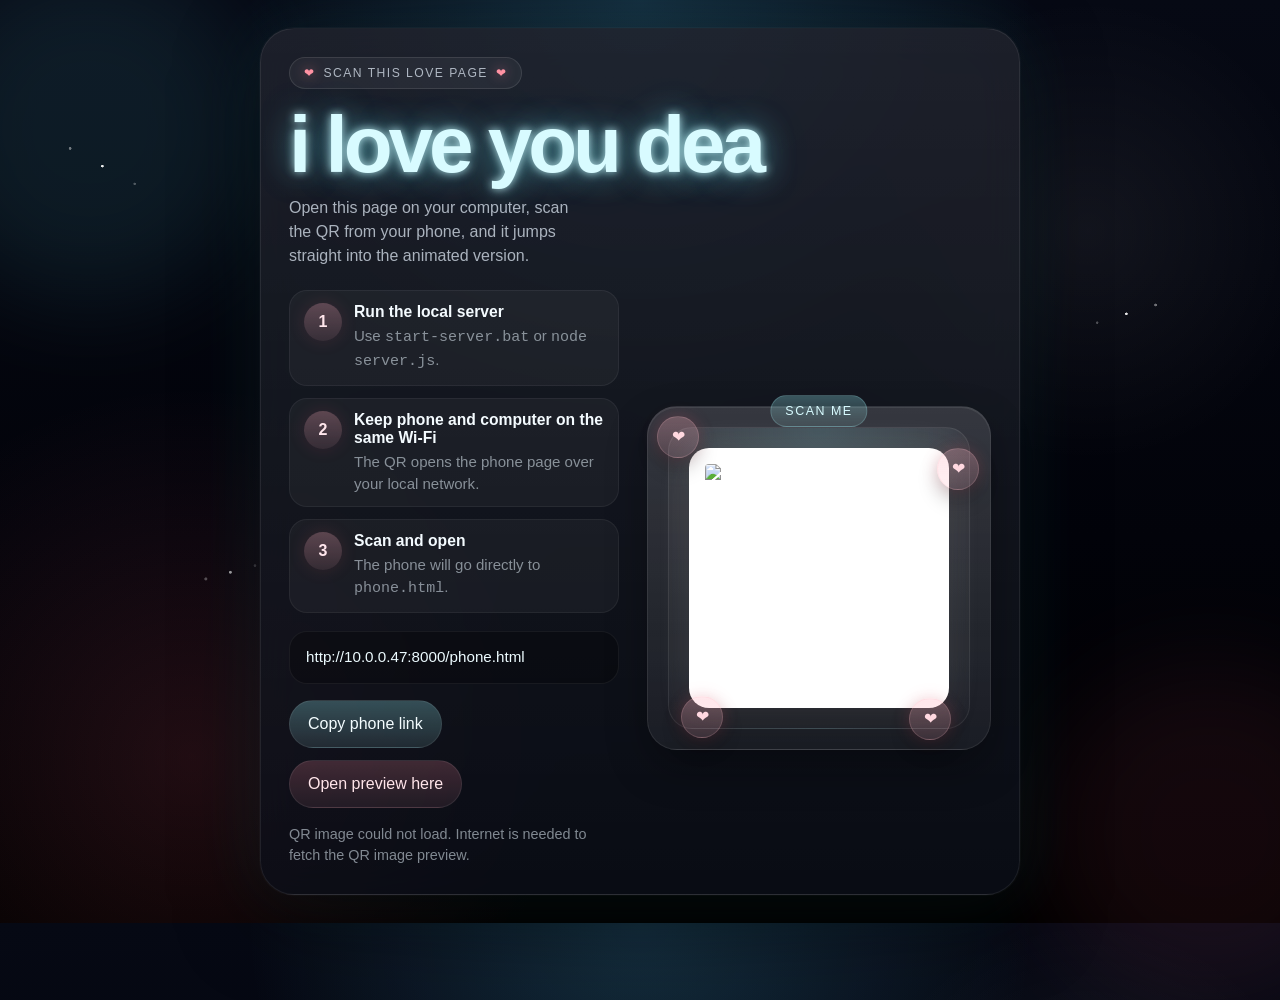
==== index.html @ 67942cf7 "Initial commit" ====
<!DOCTYPE html>
<html lang="en">
<head>
  <meta charset="UTF-8" />
  <meta name="viewport" content="width=device-width, initial-scale=1.0" />
  <title>Scan For Dea</title>
  <style>
    :root {
      --bg-a: #02030a;
      --bg-b: #060914;
      --cyan: #d8fbff;
      --cyan-soft: rgba(117, 241, 255, 0.18);
      --rose: #ff92a3;
      --rose-soft: rgba(255, 92, 122, 0.18);
      --panel: rgba(6, 10, 20, 0.78);
      --panel-edge: rgba(255, 255, 255, 0.08);
      --text-soft: rgba(233, 244, 255, 0.7);
      --text-muted: rgba(221, 233, 242, 0.56);
    }

    * {
      box-sizing: border-box;
    }

    html,
    body {
      margin: 0;
      min-height: 100%;
      color: #fff;
      background:
        radial-gradient(circle at top, rgba(87, 212, 255, 0.18), transparent 35%),
        radial-gradient(circle at 15% 82%, rgba(255, 97, 121, 0.13), transparent 28%),
        radial-gradient(circle at 85% 25%, rgba(255, 255, 255, 0.06), transparent 18%),
        linear-gradient(180deg, var(--bg-b) 0%, var(--bg-a) 58%, #000 100%);
    }

    body {
      font-family: "Trebuchet MS", "Lucida Sans Unicode", sans-serif;
      overflow: hidden;
    }

    .screen {
      position: relative;
      min-height: 100vh;
      display: grid;
      place-items: center;
      padding: 28px;
      isolation: isolate;
    }

    .ambient,
    .heart-rain,
    .sparkles {
      position: absolute;
      inset: 0;
      pointer-events: none;
    }

    .ambient::before,
    .ambient::after {
      content: "";
      position: absolute;
      inset: auto;
      width: 340px;
      aspect-ratio: 1;
      border-radius: 50%;
      filter: blur(50px);
      opacity: 0.34;
      animation: pulse 12s ease-in-out infinite alternate;
    }

    .ambient::before {
      left: -80px;
      top: -40px;
      background: rgba(104, 240, 255, 0.25);
    }

    .ambient::after {
      right: -100px;
      bottom: -80px;
      background: rgba(255, 91, 122, 0.22);
      animation-duration: 14s;
      animation-direction: alternate-reverse;
    }

    .sparkles,
    .sparkles::before,
    .sparkles::after {
      background-image:
        radial-gradient(circle at 8% 18%, rgba(255, 255, 255, 0.92) 0 1px, transparent 1.6px),
        radial-gradient(circle at 18% 62%, rgba(255, 255, 255, 0.66) 0 1px, transparent 1.8px),
        radial-gradient(circle at 34% 22%, rgba(255, 255, 255, 0.84) 0 1px, transparent 1.7px),
        radial-gradient(circle at 52% 44%, rgba(255, 255, 255, 0.58) 0 1px, transparent 1.6px),
        radial-gradient(circle at 68% 24%, rgba(255, 255, 255, 0.84) 0 1px, transparent 1.7px),
        radial-gradient(circle at 76% 78%, rgba(255, 255, 255, 0.58) 0 1px, transparent 1.9px),
        radial-gradient(circle at 88% 34%, rgba(255, 255, 255, 0.9) 0 1px, transparent 1.6px);
      animation: twinkle 7s ease-in-out infinite alternate;
    }

    .sparkles::before,
    .sparkles::after {
      content: "";
      position: absolute;
      inset: 0;
    }

    .sparkles::before {
      opacity: 0.45;
      transform: scale(1.06);
      animation-duration: 9s;
    }

    .sparkles::after {
      opacity: 0.3;
      transform: scale(0.94);
      animation-duration: 11s;
    }

    .card {
      position: relative;
      z-index: 2;
      width: min(92vw, 760px);
      padding: 28px;
      border-radius: 34px;
      background:
        linear-gradient(180deg, rgba(255, 255, 255, 0.09), rgba(255, 255, 255, 0.02)),
        var(--panel);
      border: 1px solid var(--panel-edge);
      box-shadow:
        0 24px 80px rgba(0, 0, 0, 0.5),
        0 0 0 1px rgba(255, 255, 255, 0.03),
        0 0 70px rgba(90, 239, 255, 0.1);
      backdrop-filter: blur(20px);
    }

    .badge {
      display: inline-flex;
      align-items: center;
      gap: 8px;
      margin-bottom: 18px;
      padding: 8px 14px;
      border-radius: 999px;
      border: 1px solid rgba(255, 255, 255, 0.1);
      background: rgba(255, 255, 255, 0.05);
      color: var(--text-soft);
      letter-spacing: 0.12em;
      text-transform: uppercase;
      font-size: 0.76rem;
    }

    .badge::before,
    .badge::after {
      content: "❤";
      color: var(--rose);
      text-shadow: 0 0 12px rgba(255, 130, 154, 0.55);
    }

    h1 {
      margin: 0;
      font-size: clamp(2.8rem, 9vw, 5rem);
      line-height: 0.94;
      letter-spacing: -0.05em;
      color: var(--cyan);
      text-shadow:
        0 0 10px rgba(201, 250, 255, 0.9),
        0 0 30px rgba(106, 242, 255, 0.5),
        0 0 54px rgba(106, 242, 255, 0.18);
    }

    .lead {
      max-width: 34ch;
      margin: 14px 0 22px;
      color: var(--text-soft);
      font-size: 1rem;
      line-height: 1.5;
    }

    .content {
      display: grid;
      grid-template-columns: minmax(260px, 330px) 1fr;
      gap: 28px;
      align-items: center;
    }

    .qr-panel {
      position: relative;
      padding: 20px;
      border-radius: 30px;
      background:
        linear-gradient(180deg, rgba(255, 255, 255, 0.11), rgba(255, 255, 255, 0.02)),
        rgba(255, 255, 255, 0.04);
      border: 1px solid rgba(255, 255, 255, 0.08);
      box-shadow:
        inset 0 1px 0 rgba(255, 255, 255, 0.08),
        0 18px 42px rgba(0, 0, 0, 0.28);
    }

    .qr-shell {
      position: relative;
      display: grid;
      place-items: center;
      aspect-ratio: 1;
      border-radius: 24px;
      padding: 20px;
      background:
        radial-gradient(circle at top, rgba(117, 241, 255, 0.12), transparent 45%),
        linear-gradient(180deg, rgba(255, 255, 255, 0.05), rgba(255, 255, 255, 0.02));
      border: 1px solid rgba(255, 255, 255, 0.08);
    }

    .qr-image {
      width: 100%;
      max-width: 270px;
      aspect-ratio: 1;
      display: block;
      border-radius: 20px;
      background: #fff;
      padding: 16px;
      box-shadow:
        0 12px 30px rgba(0, 0, 0, 0.2),
        0 0 36px rgba(255, 255, 255, 0.14);
      object-fit: contain;
    }

    .qr-heart {
      position: absolute;
      z-index: 2;
      display: grid;
      place-items: center;
      width: 42px;
      aspect-ratio: 1;
      border-radius: 50%;
      background:
        linear-gradient(180deg, rgba(255, 160, 177, 0.26), rgba(255, 114, 138, 0.1)),
        rgba(255, 255, 255, 0.06);
      border: 1px solid rgba(255, 183, 194, 0.2);
      color: #ffd8e0;
      font-size: 1rem;
      box-shadow:
        0 10px 20px rgba(0, 0, 0, 0.22),
        0 0 16px rgba(255, 98, 124, 0.22);
      animation: float 4.8s ease-in-out infinite;
    }

    .qr-heart-a {
      left: -12px;
      top: -12px;
    }

    .qr-heart-b {
      right: -10px;
      top: 20px;
      animation-delay: -1.3s;
    }

    .qr-heart-c {
      left: 12px;
      bottom: -10px;
      animation-delay: -2.1s;
    }

    .qr-heart-d {
      right: 18px;
      bottom: -12px;
      animation-delay: -3.2s;
    }

    .scan-tag {
      position: absolute;
      left: 50%;
      top: -12px;
      transform: translateX(-50%);
      padding: 8px 14px;
      border-radius: 999px;
      background:
        linear-gradient(180deg, rgba(145, 246, 255, 0.26), rgba(145, 246, 255, 0.08)),
        rgba(255, 255, 255, 0.04);
      border: 1px solid rgba(170, 247, 255, 0.2);
      color: var(--cyan);
      font-size: 0.78rem;
      letter-spacing: 0.12em;
      text-transform: uppercase;
      white-space: nowrap;
    }

    .steps {
      display: grid;
      gap: 12px;
      margin-bottom: 18px;
    }

    .step {
      display: grid;
      grid-template-columns: 38px 1fr;
      gap: 12px;
      align-items: start;
      padding: 12px 14px;
      border-radius: 18px;
      background: rgba(255, 255, 255, 0.04);
      border: 1px solid rgba(255, 255, 255, 0.06);
    }

    .step-index {
      display: grid;
      place-items: center;
      width: 38px;
      aspect-ratio: 1;
      border-radius: 50%;
      background:
        linear-gradient(180deg, rgba(255, 160, 177, 0.26), rgba(255, 114, 138, 0.08)),
        rgba(255, 255, 255, 0.04);
      color: #ffe6ec;
      font-weight: 700;
      box-shadow: 0 0 18px rgba(255, 98, 124, 0.12);
    }

    .step strong {
      display: block;
      margin-bottom: 4px;
      color: #f4fbff;
      font-size: 0.98rem;
    }

    .step p {
      margin: 0;
      color: var(--text-muted);
      line-height: 1.45;
      font-size: 0.94rem;
    }

    .url-box {
      margin: 0 0 16px;
      padding: 14px 16px;
      border-radius: 18px;
      background: rgba(0, 0, 0, 0.26);
      border: 1px solid rgba(255, 255, 255, 0.06);
      overflow-wrap: anywhere;
      color: #edfbff;
      font-size: 0.95rem;
      line-height: 1.5;
    }

    .actions {
      display: flex;
      flex-wrap: wrap;
      gap: 12px;
    }

    .button,
    .button-link {
      display: inline-flex;
      align-items: center;
      justify-content: center;
      min-height: 48px;
      padding: 0 18px;
      border-radius: 999px;
      border: 1px solid rgba(255, 255, 255, 0.08);
      text-decoration: none;
      font: inherit;
      cursor: pointer;
      transition: transform 160ms ease, border-color 160ms ease, opacity 160ms ease;
    }

    .button {
      background:
        linear-gradient(180deg, rgba(142, 246, 255, 0.24), rgba(142, 246, 255, 0.08)),
        rgba(255, 255, 255, 0.04);
      color: #f4fdff;
    }

    .button-link {
      background:
        linear-gradient(180deg, rgba(255, 124, 146, 0.18), rgba(255, 124, 146, 0.06)),
        rgba(255, 255, 255, 0.03);
      color: #ffe5ea;
    }

    .button:hover,
    .button-link:hover {
      transform: translateY(-1px);
      border-color: rgba(255, 255, 255, 0.18);
    }

    .hint {
      margin: 16px 0 0;
      color: var(--text-muted);
      font-size: 0.9rem;
      line-height: 1.45;
    }

    .heart-rain span {
      position: absolute;
      top: -10%;
      left: var(--left);
      font-size: var(--size);
      color: rgba(255, 149, 168, 0.9);
      opacity: 0;
      text-shadow:
        0 0 10px rgba(255, 197, 206, 0.8),
        0 0 24px rgba(255, 103, 130, 0.32);
      animation: rain var(--duration) linear infinite;
      animation-delay: var(--delay);
    }

    @keyframes pulse {
      from {
        transform: scale(0.95);
      }

      to {
        transform: scale(1.05);
      }
    }

    @keyframes twinkle {
      from {
        opacity: 0.22;
      }

      to {
        opacity: 0.48;
      }
    }

    @keyframes float {
      0%,
      100% {
        transform: translateY(0);
      }

      50% {
        transform: translateY(-10px);
      }
    }

    @keyframes rain {
      0% {
        top: -10%;
        opacity: 0;
        transform: translateX(0) scale(0.72);
      }

      10% {
        opacity: 0.94;
      }

      100% {
        top: 110%;
        opacity: 0;
        transform: translateX(var(--drift)) scale(1);
      }
    }

    @media (max-width: 760px) {
      body {
        overflow: auto;
      }

      .screen {
        min-height: 100%;
        padding: 18px;
      }

      .card {
        padding: 22px;
      }

      .content {
        grid-template-columns: 1fr;
      }

      .qr-panel {
        order: -1;
      }
    }
  </style>
</head>
<body>
  <main class="screen">
    <div class="ambient" aria-hidden="true"></div>
    <div class="sparkles" aria-hidden="true"></div>
    <div class="heart-rain" id="heartRain" aria-hidden="true"></div>

    <section class="card">
      <span class="badge">scan this love page</span>
      <h1>i love you dea</h1>
      <p class="lead">
        Open this page on your computer, scan the QR from your phone, and it jumps straight into the animated version.
      </p>

      <div class="content">
        <div>
          <div class="steps">
            <article class="step">
              <div class="step-index">1</div>
              <div>
                <strong>Run the local server</strong>
                <p>Use <code>start-server.bat</code> or <code>node server.js</code>.</p>
              </div>
            </article>

            <article class="step">
              <div class="step-index">2</div>
              <div>
                <strong>Keep phone and computer on the same Wi-Fi</strong>
                <p>The QR opens the phone page over your local network.</p>
              </div>
            </article>

            <article class="step">
              <div class="step-index">3</div>
              <div>
                <strong>Scan and open</strong>
                <p>The phone will go directly to <code>phone.html</code>.</p>
              </div>
            </article>
          </div>

          <p class="url-box" id="urlText">Preparing scan link...</p>

          <div class="actions">
            <button class="button" id="copyButton" type="button">Copy phone link</button>
            <a class="button-link" id="previewButton" href="phone.html">Open preview here</a>
          </div>

          <p class="hint" id="hintText">
            If the QR does not appear, start the server first and refresh this page.
          </p>
        </div>

        <div class="qr-panel">
          <div class="scan-tag">scan me</div>
          <div class="qr-shell">
            <span class="qr-heart qr-heart-a">❤</span>
            <span class="qr-heart qr-heart-b">❤</span>
            <span class="qr-heart qr-heart-c">❤</span>
            <span class="qr-heart qr-heart-d">❤</span>
            <img
              class="qr-image"
              id="qrImage"
              alt="QR code that opens the phone animation"
            />
          </div>
        </div>
      </div>
    </section>
  </main>

  <script>
    const fallbackLanOrigin = "http://10.0.0.47:8000";
    const qrImage = document.getElementById("qrImage");
    const urlText = document.getElementById("urlText");
    const hintText = document.getElementById("hintText");
    const copyButton = document.getElementById("copyButton");
    const previewButton = document.getElementById("previewButton");
    const heartRain = document.getElementById("heartRain");

    function createRain() {
      for (let index = 0; index < 18; index += 1) {
        const heart = document.createElement("span");
        heart.textContent = Math.random() > 0.3 ? "❤" : "♡";
        heart.style.setProperty("--left", `${(Math.random() * 96).toFixed(2)}%`);
        heart.style.setProperty("--size", `${(Math.random() * 1.2 + 0.8).toFixed(2)}rem`);
        heart.style.setProperty("--duration", `${(Math.random() * 4.5 + 6).toFixed(2)}s`);
        heart.style.setProperty("--delay", `${(Math.random() * -10).toFixed(2)}s`);
        heart.style.setProperty("--drift", `${(Math.random() * 80 - 40).toFixed(0)}px`);
        heartRain.appendChild(heart);
      }
    }

    async function resolveLanOrigin() {
      const isServed = window.location.protocol === "http:" || window.location.protocol === "https:";

      if (!isServed) {
        hintText.textContent = "Server is not running from this file. Start start-server.bat, then open http://localhost:8000.";
        return fallbackLanOrigin;
      }

      try {
        const response = await fetch("/launch-config.json", { cache: "no-store" });

        if (!response.ok) {
          throw new Error("Config request failed");
        }

        const data = await response.json();

        if (data.lanOrigin) {
          hintText.textContent = `Scan on the same Wi-Fi. Phone target: ${data.lanOrigin}/phone.html`;
          return data.lanOrigin;
        }
      } catch (error) {
        hintText.textContent = "Could not detect the Wi-Fi link automatically. Using the fallback local IP.";
      }

      return fallbackLanOrigin;
    }

    function setQr(url) {
      const encodedUrl = encodeURIComponent(url);
      qrImage.src = `https://api.qrserver.com/v1/create-qr-code/?size=640x640&margin=12&format=svg&data=${encodedUrl}`;
      urlText.textContent = url;
      previewButton.href = url;
    }

    async function copyUrl() {
      const value = urlText.textContent.trim();

      try {
        await navigator.clipboard.writeText(value);
        copyButton.textContent = "Copied";
        window.setTimeout(() => {
          copyButton.textContent = "Copy phone link";
        }, 1400);
      } catch (error) {
        copyButton.textContent = "Copy failed";
      }
    }

    qrImage.addEventListener("error", () => {
      hintText.textContent = "QR image could not load. Internet is needed to fetch the QR image preview.";
    });

    copyButton.addEventListener("click", copyUrl);

    createRain();

    resolveLanOrigin().then((origin) => {
      const targetUrl = `${origin.replace(/\/$/, "")}/phone.html`;
      setQr(targetUrl);
    });
  </script>
</body>
</html>
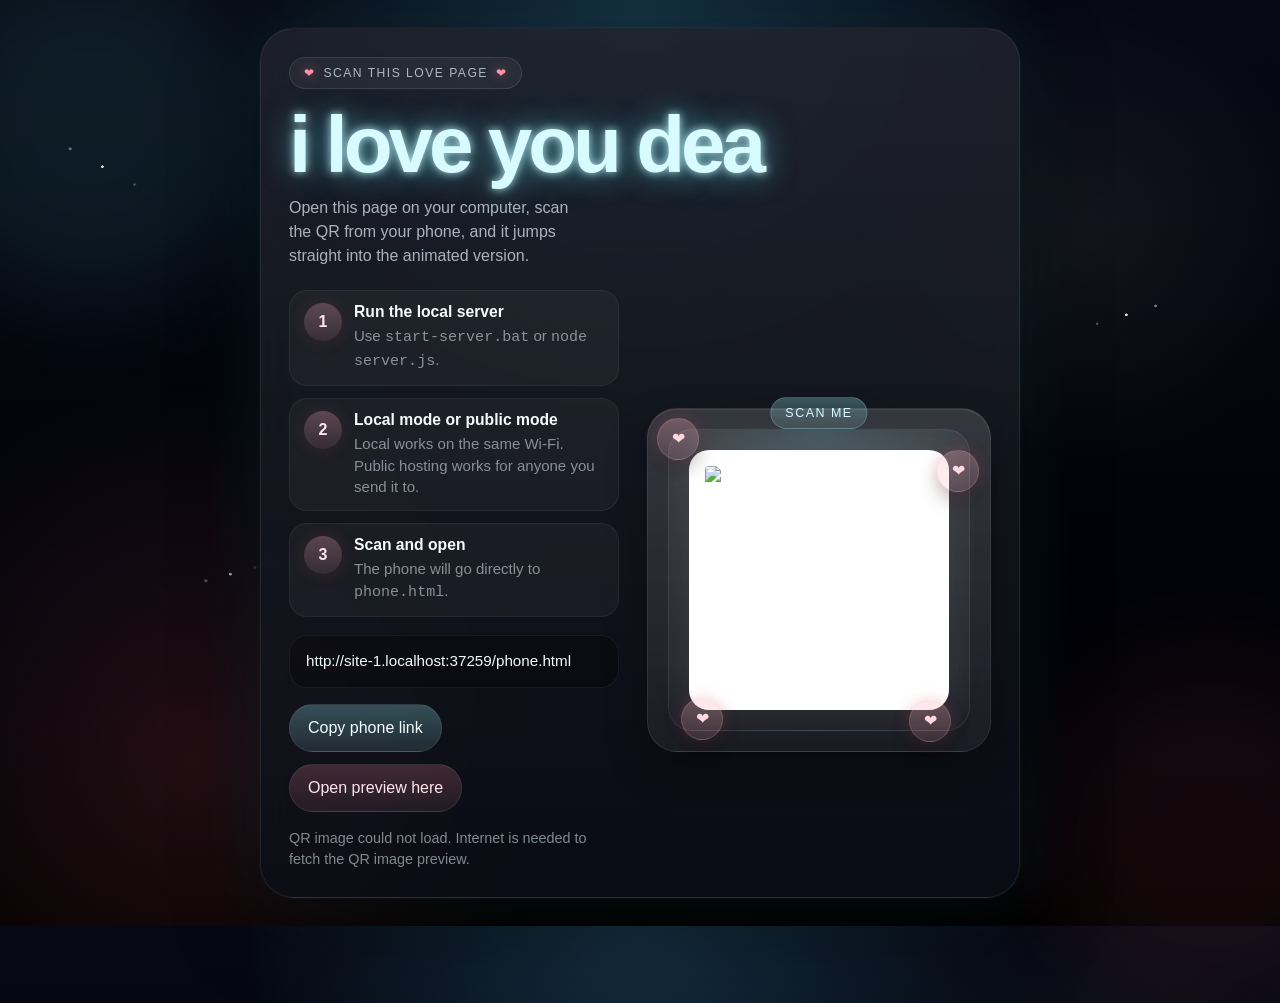
==== commit c76592df: "Update index.html" ====
--- a/index.html
+++ b/index.html
@@ -502,8 +502,8 @@
             <article class="step">
               <div class="step-index">2</div>
               <div>
-                <strong>Keep phone and computer on the same Wi-Fi</strong>
-                <p>The QR opens the phone page over your local network.</p>
+                <strong>Local mode or public mode</strong>
+                <p>Local works on the same Wi-Fi. Public hosting works for anyone you send it to.</p>
               </div>
             </article>
 
@@ -524,7 +524,7 @@
           </div>
 
           <p class="hint" id="hintText">
-            If the QR does not appear, start the server first and refresh this page.
+            If you want to send this to someone else, this folder must be opened from a public link, not only your local Wi-Fi.
           </p>
         </div>
 
@@ -568,12 +568,21 @@
       }
     }
 
+    function isLocalhost(hostname) {
+      return hostname === "localhost" || hostname === "127.0.0.1";
+    }
+
     async function resolveLanOrigin() {
       const isServed = window.location.protocol === "http:" || window.location.protocol === "https:";
 
       if (!isServed) {
         hintText.textContent = "Server is not running from this file. Start start-server.bat, then open http://localhost:8000.";
         return fallbackLanOrigin;
+      }
+
+      if (!isLocalhost(window.location.hostname)) {
+        hintText.textContent = `Public/share mode active. QR target: ${window.location.origin}/phone.html`;
+        return window.location.origin;
       }
 
       try {
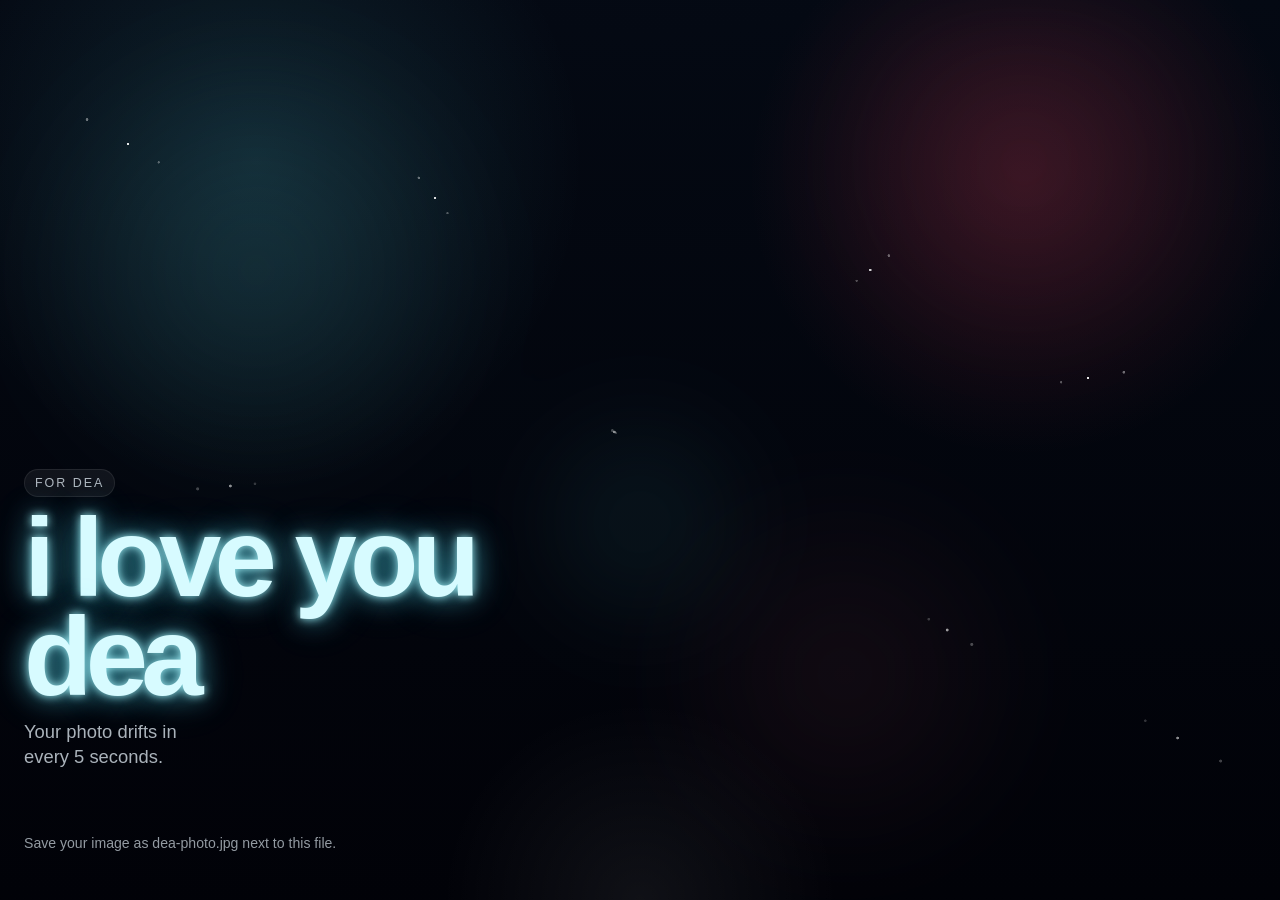
==== commit cdd1394e: "Update index.html" ====
--- a/index.html
+++ b/index.html
@@ -2,642 +2,84 @@
 <html lang="en">
 <head>
   <meta charset="UTF-8" />
+  <meta
+    http-equiv="refresh"
+    content="0; url=phone.html"
+  />
   <meta name="viewport" content="width=device-width, initial-scale=1.0" />
-  <title>Scan For Dea</title>
+  <meta name="theme-color" content="#040711" />
+  <title>I Love You Dea</title>
   <style>
-    :root {
-      --bg-a: #02030a;
-      --bg-b: #060914;
-      --cyan: #d8fbff;
-      --cyan-soft: rgba(117, 241, 255, 0.18);
-      --rose: #ff92a3;
-      --rose-soft: rgba(255, 92, 122, 0.18);
-      --panel: rgba(6, 10, 20, 0.78);
-      --panel-edge: rgba(255, 255, 255, 0.08);
-      --text-soft: rgba(233, 244, 255, 0.7);
-      --text-muted: rgba(221, 233, 242, 0.56);
-    }
-
-    * {
-      box-sizing: border-box;
-    }
-
     html,
     body {
       margin: 0;
       min-height: 100%;
+      background:
+        radial-gradient(circle at top, rgba(53, 120, 161, 0.16), transparent 36%),
+        radial-gradient(circle at 20% 80%, rgba(255, 67, 98, 0.08), transparent 26%),
+        linear-gradient(180deg, #050711 0%, #02030a 45%, #000000 100%);
       color: #fff;
-      background:
-        radial-gradient(circle at top, rgba(87, 212, 255, 0.18), transparent 35%),
-        radial-gradient(circle at 15% 82%, rgba(255, 97, 121, 0.13), transparent 28%),
-        radial-gradient(circle at 85% 25%, rgba(255, 255, 255, 0.06), transparent 18%),
-        linear-gradient(180deg, var(--bg-b) 0%, var(--bg-a) 58%, #000 100%);
+      font-family: "Trebuchet MS", "Lucida Sans Unicode", sans-serif;
     }
 
     body {
-      font-family: "Trebuchet MS", "Lucida Sans Unicode", sans-serif;
-      overflow: hidden;
-    }
-
-    .screen {
-      position: relative;
-      min-height: 100vh;
       display: grid;
       place-items: center;
-      padding: 28px;
-      isolation: isolate;
-    }
-
-    .ambient,
-    .heart-rain,
-    .sparkles {
-      position: absolute;
-      inset: 0;
-      pointer-events: none;
-    }
-
-    .ambient::before,
-    .ambient::after {
-      content: "";
-      position: absolute;
-      inset: auto;
-      width: 340px;
-      aspect-ratio: 1;
-      border-radius: 50%;
-      filter: blur(50px);
-      opacity: 0.34;
-      animation: pulse 12s ease-in-out infinite alternate;
-    }
-
-    .ambient::before {
-      left: -80px;
-      top: -40px;
-      background: rgba(104, 240, 255, 0.25);
-    }
-
-    .ambient::after {
-      right: -100px;
-      bottom: -80px;
-      background: rgba(255, 91, 122, 0.22);
-      animation-duration: 14s;
-      animation-direction: alternate-reverse;
-    }
-
-    .sparkles,
-    .sparkles::before,
-    .sparkles::after {
-      background-image:
-        radial-gradient(circle at 8% 18%, rgba(255, 255, 255, 0.92) 0 1px, transparent 1.6px),
-        radial-gradient(circle at 18% 62%, rgba(255, 255, 255, 0.66) 0 1px, transparent 1.8px),
-        radial-gradient(circle at 34% 22%, rgba(255, 255, 255, 0.84) 0 1px, transparent 1.7px),
-        radial-gradient(circle at 52% 44%, rgba(255, 255, 255, 0.58) 0 1px, transparent 1.6px),
-        radial-gradient(circle at 68% 24%, rgba(255, 255, 255, 0.84) 0 1px, transparent 1.7px),
-        radial-gradient(circle at 76% 78%, rgba(255, 255, 255, 0.58) 0 1px, transparent 1.9px),
-        radial-gradient(circle at 88% 34%, rgba(255, 255, 255, 0.9) 0 1px, transparent 1.6px);
-      animation: twinkle 7s ease-in-out infinite alternate;
-    }
-
-    .sparkles::before,
-    .sparkles::after {
-      content: "";
-      position: absolute;
-      inset: 0;
-    }
-
-    .sparkles::before {
-      opacity: 0.45;
-      transform: scale(1.06);
-      animation-duration: 9s;
-    }
-
-    .sparkles::after {
-      opacity: 0.3;
-      transform: scale(0.94);
-      animation-duration: 11s;
+      padding: 24px;
     }
 
     .card {
-      position: relative;
-      z-index: 2;
-      width: min(92vw, 760px);
+      width: min(92vw, 440px);
       padding: 28px;
-      border-radius: 34px;
+      border-radius: 28px;
+      text-align: center;
       background:
-        linear-gradient(180deg, rgba(255, 255, 255, 0.09), rgba(255, 255, 255, 0.02)),
-        var(--panel);
-      border: 1px solid var(--panel-edge);
+        linear-gradient(180deg, rgba(255, 255, 255, 0.08), rgba(255, 255, 255, 0.02)),
+        rgba(4, 7, 17, 0.82);
+      border: 1px solid rgba(255, 255, 255, 0.08);
       box-shadow:
-        0 24px 80px rgba(0, 0, 0, 0.5),
-        0 0 0 1px rgba(255, 255, 255, 0.03),
-        0 0 70px rgba(90, 239, 255, 0.1);
-      backdrop-filter: blur(20px);
-    }
-
-    .badge {
-      display: inline-flex;
-      align-items: center;
-      gap: 8px;
-      margin-bottom: 18px;
-      padding: 8px 14px;
-      border-radius: 999px;
-      border: 1px solid rgba(255, 255, 255, 0.1);
-      background: rgba(255, 255, 255, 0.05);
-      color: var(--text-soft);
-      letter-spacing: 0.12em;
-      text-transform: uppercase;
-      font-size: 0.76rem;
-    }
-
-    .badge::before,
-    .badge::after {
-      content: "❤";
-      color: var(--rose);
-      text-shadow: 0 0 12px rgba(255, 130, 154, 0.55);
+        0 24px 80px rgba(0, 0, 0, 0.45),
+        0 0 50px rgba(89, 239, 255, 0.1);
     }
 
     h1 {
-      margin: 0;
-      font-size: clamp(2.8rem, 9vw, 5rem);
-      line-height: 0.94;
+      margin: 0 0 10px;
+      font-size: clamp(2.2rem, 10vw, 3.6rem);
+      line-height: 0.95;
       letter-spacing: -0.05em;
-      color: var(--cyan);
+      color: #d7fbff;
       text-shadow:
-        0 0 10px rgba(201, 250, 255, 0.9),
-        0 0 30px rgba(106, 242, 255, 0.5),
-        0 0 54px rgba(106, 242, 255, 0.18);
+        0 0 10px rgba(166, 248, 255, 0.95),
+        0 0 28px rgba(86, 232, 255, 0.5);
     }
 
-    .lead {
-      max-width: 34ch;
-      margin: 14px 0 22px;
-      color: var(--text-soft);
-      font-size: 1rem;
+    p {
+      margin: 0 0 18px;
+      color: rgba(236, 247, 255, 0.74);
       line-height: 1.5;
     }
 
-    .content {
-      display: grid;
-      grid-template-columns: minmax(260px, 330px) 1fr;
-      gap: 28px;
-      align-items: center;
-    }
-
-    .qr-panel {
-      position: relative;
-      padding: 20px;
-      border-radius: 30px;
-      background:
-        linear-gradient(180deg, rgba(255, 255, 255, 0.11), rgba(255, 255, 255, 0.02)),
-        rgba(255, 255, 255, 0.04);
-      border: 1px solid rgba(255, 255, 255, 0.08);
-      box-shadow:
-        inset 0 1px 0 rgba(255, 255, 255, 0.08),
-        0 18px 42px rgba(0, 0, 0, 0.28);
-    }
-
-    .qr-shell {
-      position: relative;
-      display: grid;
-      place-items: center;
-      aspect-ratio: 1;
-      border-radius: 24px;
-      padding: 20px;
-      background:
-        radial-gradient(circle at top, rgba(117, 241, 255, 0.12), transparent 45%),
-        linear-gradient(180deg, rgba(255, 255, 255, 0.05), rgba(255, 255, 255, 0.02));
-      border: 1px solid rgba(255, 255, 255, 0.08);
-    }
-
-    .qr-image {
-      width: 100%;
-      max-width: 270px;
-      aspect-ratio: 1;
-      display: block;
-      border-radius: 20px;
-      background: #fff;
-      padding: 16px;
-      box-shadow:
-        0 12px 30px rgba(0, 0, 0, 0.2),
-        0 0 36px rgba(255, 255, 255, 0.14);
-      object-fit: contain;
-    }
-
-    .qr-heart {
-      position: absolute;
-      z-index: 2;
-      display: grid;
-      place-items: center;
-      width: 42px;
-      aspect-ratio: 1;
-      border-radius: 50%;
-      background:
-        linear-gradient(180deg, rgba(255, 160, 177, 0.26), rgba(255, 114, 138, 0.1)),
-        rgba(255, 255, 255, 0.06);
-      border: 1px solid rgba(255, 183, 194, 0.2);
-      color: #ffd8e0;
-      font-size: 1rem;
-      box-shadow:
-        0 10px 20px rgba(0, 0, 0, 0.22),
-        0 0 16px rgba(255, 98, 124, 0.22);
-      animation: float 4.8s ease-in-out infinite;
-    }
-
-    .qr-heart-a {
-      left: -12px;
-      top: -12px;
-    }
-
-    .qr-heart-b {
-      right: -10px;
-      top: 20px;
-      animation-delay: -1.3s;
-    }
-
-    .qr-heart-c {
-      left: 12px;
-      bottom: -10px;
-      animation-delay: -2.1s;
-    }
-
-    .qr-heart-d {
-      right: 18px;
-      bottom: -12px;
-      animation-delay: -3.2s;
-    }
-
-    .scan-tag {
-      position: absolute;
-      left: 50%;
-      top: -12px;
-      transform: translateX(-50%);
-      padding: 8px 14px;
-      border-radius: 999px;
-      background:
-        linear-gradient(180deg, rgba(145, 246, 255, 0.26), rgba(145, 246, 255, 0.08)),
-        rgba(255, 255, 255, 0.04);
-      border: 1px solid rgba(170, 247, 255, 0.2);
-      color: var(--cyan);
-      font-size: 0.78rem;
-      letter-spacing: 0.12em;
-      text-transform: uppercase;
-      white-space: nowrap;
-    }
-
-    .steps {
-      display: grid;
-      gap: 12px;
-      margin-bottom: 18px;
-    }
-
-    .step {
-      display: grid;
-      grid-template-columns: 38px 1fr;
-      gap: 12px;
-      align-items: start;
-      padding: 12px 14px;
-      border-radius: 18px;
-      background: rgba(255, 255, 255, 0.04);
-      border: 1px solid rgba(255, 255, 255, 0.06);
-    }
-
-    .step-index {
-      display: grid;
-      place-items: center;
-      width: 38px;
-      aspect-ratio: 1;
-      border-radius: 50%;
-      background:
-        linear-gradient(180deg, rgba(255, 160, 177, 0.26), rgba(255, 114, 138, 0.08)),
-        rgba(255, 255, 255, 0.04);
-      color: #ffe6ec;
-      font-weight: 700;
-      box-shadow: 0 0 18px rgba(255, 98, 124, 0.12);
-    }
-
-    .step strong {
-      display: block;
-      margin-bottom: 4px;
-      color: #f4fbff;
-      font-size: 0.98rem;
-    }
-
-    .step p {
-      margin: 0;
-      color: var(--text-muted);
-      line-height: 1.45;
-      font-size: 0.94rem;
-    }
-
-    .url-box {
-      margin: 0 0 16px;
-      padding: 14px 16px;
-      border-radius: 18px;
-      background: rgba(0, 0, 0, 0.26);
-      border: 1px solid rgba(255, 255, 255, 0.06);
-      overflow-wrap: anywhere;
-      color: #edfbff;
-      font-size: 0.95rem;
-      line-height: 1.5;
-    }
-
-    .actions {
-      display: flex;
-      flex-wrap: wrap;
-      gap: 12px;
-    }
-
-    .button,
-    .button-link {
+    a {
       display: inline-flex;
       align-items: center;
       justify-content: center;
       min-height: 48px;
       padding: 0 18px;
       border-radius: 999px;
-      border: 1px solid rgba(255, 255, 255, 0.08);
       text-decoration: none;
-      font: inherit;
-      cursor: pointer;
-      transition: transform 160ms ease, border-color 160ms ease, opacity 160ms ease;
-    }
-
-    .button {
+      color: #f3fcff;
+      border: 1px solid rgba(165, 248, 255, 0.24);
       background:
-        linear-gradient(180deg, rgba(142, 246, 255, 0.24), rgba(142, 246, 255, 0.08)),
+        linear-gradient(180deg, rgba(142, 246, 255, 0.22), rgba(142, 246, 255, 0.08)),
         rgba(255, 255, 255, 0.04);
-      color: #f4fdff;
-    }
-
-    .button-link {
-      background:
-        linear-gradient(180deg, rgba(255, 124, 146, 0.18), rgba(255, 124, 146, 0.06)),
-        rgba(255, 255, 255, 0.03);
-      color: #ffe5ea;
-    }
-
-    .button:hover,
-    .button-link:hover {
-      transform: translateY(-1px);
-      border-color: rgba(255, 255, 255, 0.18);
-    }
-
-    .hint {
-      margin: 16px 0 0;
-      color: var(--text-muted);
-      font-size: 0.9rem;
-      line-height: 1.45;
-    }
-
-    .heart-rain span {
-      position: absolute;
-      top: -10%;
-      left: var(--left);
-      font-size: var(--size);
-      color: rgba(255, 149, 168, 0.9);
-      opacity: 0;
-      text-shadow:
-        0 0 10px rgba(255, 197, 206, 0.8),
-        0 0 24px rgba(255, 103, 130, 0.32);
-      animation: rain var(--duration) linear infinite;
-      animation-delay: var(--delay);
-    }
-
-    @keyframes pulse {
-      from {
-        transform: scale(0.95);
-      }
-
-      to {
-        transform: scale(1.05);
-      }
-    }
-
-    @keyframes twinkle {
-      from {
-        opacity: 0.22;
-      }
-
-      to {
-        opacity: 0.48;
-      }
-    }
-
-    @keyframes float {
-      0%,
-      100% {
-        transform: translateY(0);
-      }
-
-      50% {
-        transform: translateY(-10px);
-      }
-    }
-
-    @keyframes rain {
-      0% {
-        top: -10%;
-        opacity: 0;
-        transform: translateX(0) scale(0.72);
-      }
-
-      10% {
-        opacity: 0.94;
-      }
-
-      100% {
-        top: 110%;
-        opacity: 0;
-        transform: translateX(var(--drift)) scale(1);
-      }
-    }
-
-    @media (max-width: 760px) {
-      body {
-        overflow: auto;
-      }
-
-      .screen {
-        min-height: 100%;
-        padding: 18px;
-      }
-
-      .card {
-        padding: 22px;
-      }
-
-      .content {
-        grid-template-columns: 1fr;
-      }
-
-      .qr-panel {
-        order: -1;
-      }
     }
   </style>
 </head>
 <body>
-  <main class="screen">
-    <div class="ambient" aria-hidden="true"></div>
-    <div class="sparkles" aria-hidden="true"></div>
-    <div class="heart-rain" id="heartRain" aria-hidden="true"></div>
-
-    <section class="card">
-      <span class="badge">scan this love page</span>
-      <h1>i love you dea</h1>
-      <p class="lead">
-        Open this page on your computer, scan the QR from your phone, and it jumps straight into the animated version.
-      </p>
-
-      <div class="content">
-        <div>
-          <div class="steps">
-            <article class="step">
-              <div class="step-index">1</div>
-              <div>
-                <strong>Run the local server</strong>
-                <p>Use <code>start-server.bat</code> or <code>node server.js</code>.</p>
-              </div>
-            </article>
-
-            <article class="step">
-              <div class="step-index">2</div>
-              <div>
-                <strong>Local mode or public mode</strong>
-                <p>Local works on the same Wi-Fi. Public hosting works for anyone you send it to.</p>
-              </div>
-            </article>
-
-            <article class="step">
-              <div class="step-index">3</div>
-              <div>
-                <strong>Scan and open</strong>
-                <p>The phone will go directly to <code>phone.html</code>.</p>
-              </div>
-            </article>
-          </div>
-
-          <p class="url-box" id="urlText">Preparing scan link...</p>
-
-          <div class="actions">
-            <button class="button" id="copyButton" type="button">Copy phone link</button>
-            <a class="button-link" id="previewButton" href="phone.html">Open preview here</a>
-          </div>
-
-          <p class="hint" id="hintText">
-            If you want to send this to someone else, this folder must be opened from a public link, not only your local Wi-Fi.
-          </p>
-        </div>
-
-        <div class="qr-panel">
-          <div class="scan-tag">scan me</div>
-          <div class="qr-shell">
-            <span class="qr-heart qr-heart-a">❤</span>
-            <span class="qr-heart qr-heart-b">❤</span>
-            <span class="qr-heart qr-heart-c">❤</span>
-            <span class="qr-heart qr-heart-d">❤</span>
-            <img
-              class="qr-image"
-              id="qrImage"
-              alt="QR code that opens the phone animation"
-            />
-          </div>
-        </div>
-      </div>
-    </section>
+  <main class="card">
+    <h1>i love you dea</h1>
+    <p>Opening the page...</p>
+    <a href="phone.html">Open animation</a>
   </main>
-
-  <script>
-    const fallbackLanOrigin = "http://10.0.0.47:8000";
-    const qrImage = document.getElementById("qrImage");
-    const urlText = document.getElementById("urlText");
-    const hintText = document.getElementById("hintText");
-    const copyButton = document.getElementById("copyButton");
-    const previewButton = document.getElementById("previewButton");
-    const heartRain = document.getElementById("heartRain");
-
-    function createRain() {
-      for (let index = 0; index < 18; index += 1) {
-        const heart = document.createElement("span");
-        heart.textContent = Math.random() > 0.3 ? "❤" : "♡";
-        heart.style.setProperty("--left", `${(Math.random() * 96).toFixed(2)}%`);
-        heart.style.setProperty("--size", `${(Math.random() * 1.2 + 0.8).toFixed(2)}rem`);
-        heart.style.setProperty("--duration", `${(Math.random() * 4.5 + 6).toFixed(2)}s`);
-        heart.style.setProperty("--delay", `${(Math.random() * -10).toFixed(2)}s`);
-        heart.style.setProperty("--drift", `${(Math.random() * 80 - 40).toFixed(0)}px`);
-        heartRain.appendChild(heart);
-      }
-    }
-
-    function isLocalhost(hostname) {
-      return hostname === "localhost" || hostname === "127.0.0.1";
-    }
-
-    async function resolveLanOrigin() {
-      const isServed = window.location.protocol === "http:" || window.location.protocol === "https:";
-
-      if (!isServed) {
-        hintText.textContent = "Server is not running from this file. Start start-server.bat, then open http://localhost:8000.";
-        return fallbackLanOrigin;
-      }
-
-      if (!isLocalhost(window.location.hostname)) {
-        hintText.textContent = `Public/share mode active. QR target: ${window.location.origin}/phone.html`;
-        return window.location.origin;
-      }
-
-      try {
-        const response = await fetch("/launch-config.json", { cache: "no-store" });
-
-        if (!response.ok) {
-          throw new Error("Config request failed");
-        }
-
-        const data = await response.json();
-
-        if (data.lanOrigin) {
-          hintText.textContent = `Scan on the same Wi-Fi. Phone target: ${data.lanOrigin}/phone.html`;
-          return data.lanOrigin;
-        }
-      } catch (error) {
-        hintText.textContent = "Could not detect the Wi-Fi link automatically. Using the fallback local IP.";
-      }
-
-      return fallbackLanOrigin;
-    }
-
-    function setQr(url) {
-      const encodedUrl = encodeURIComponent(url);
-      qrImage.src = `https://api.qrserver.com/v1/create-qr-code/?size=640x640&margin=12&format=svg&data=${encodedUrl}`;
-      urlText.textContent = url;
-      previewButton.href = url;
-    }
-
-    async function copyUrl() {
-      const value = urlText.textContent.trim();
-
-      try {
-        await navigator.clipboard.writeText(value);
-        copyButton.textContent = "Copied";
-        window.setTimeout(() => {
-          copyButton.textContent = "Copy phone link";
-        }, 1400);
-      } catch (error) {
-        copyButton.textContent = "Copy failed";
-      }
-    }
-
-    qrImage.addEventListener("error", () => {
-      hintText.textContent = "QR image could not load. Internet is needed to fetch the QR image preview.";
-    });
-
-    copyButton.addEventListener("click", copyUrl);
-
-    createRain();
-
-    resolveLanOrigin().then((origin) => {
-      const targetUrl = `${origin.replace(/\/$/, "")}/phone.html`;
-      setQr(targetUrl);
-    });
-  </script>
 </body>
 </html>
